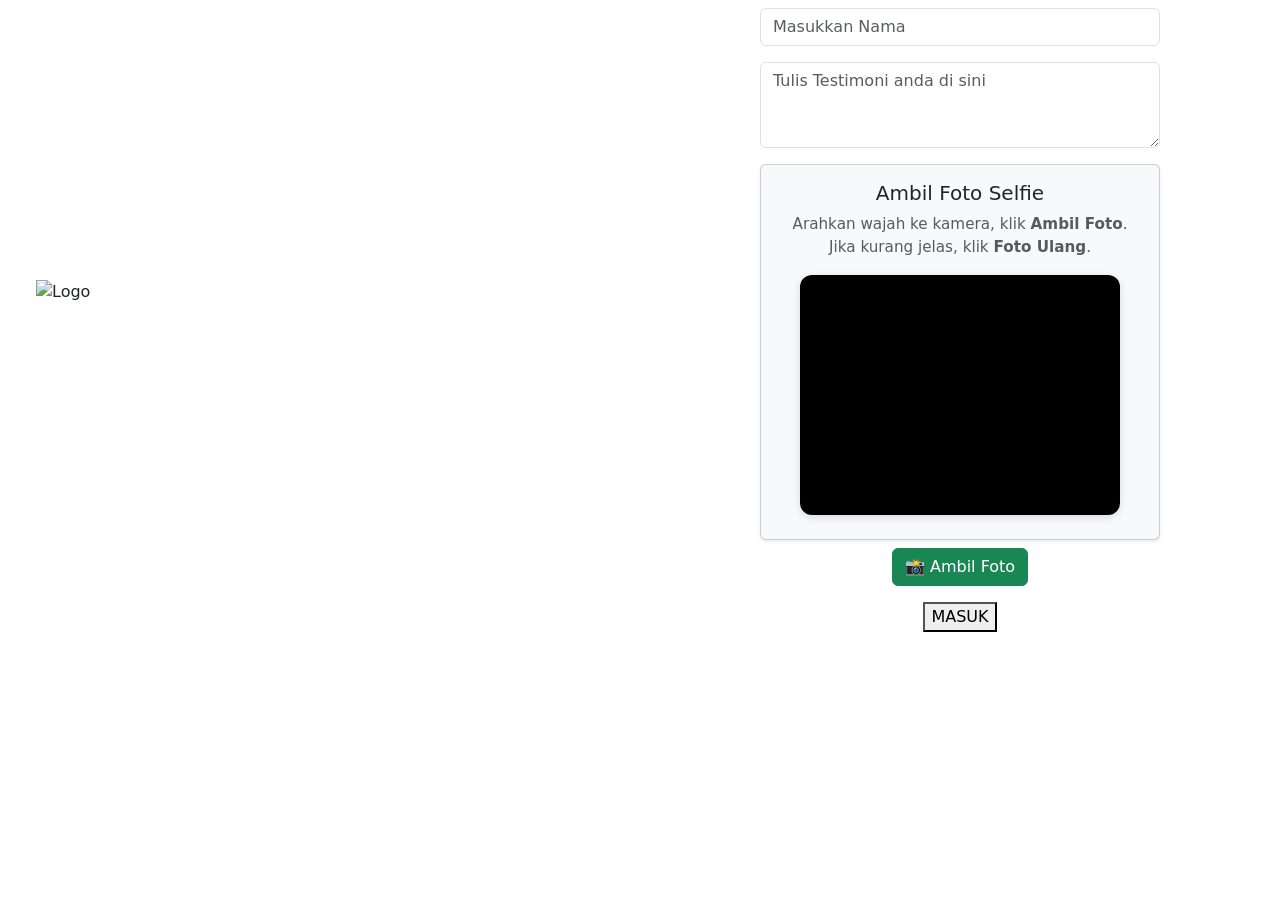
==== frontend/index.html @ 41c0455d "feat countdown" ====
<!DOCTYPE html>
<html lang="en">

<head>
  <meta charset="UTF-8" />
  <meta name="viewport" content="width=device-width, initial-scale=1.0" />
  <link href="https://cdn.jsdelivr.net/npm/bootstrap@5.3.3/dist/css/bootstrap.min.css" rel="stylesheet"
    integrity="sha384-QWTKZyjpPEjISv5WaRU9OFeRpok6YctnYmDr5pNlyT2bRjXh0JMhjY6hW+ALEwIH" crossorigin="anonymous" />
  <link href="https://cdn.jsdelivr.net/npm/bootstrap@5.3.3/dist/css/bootstrap.min.css" rel="stylesheet"
    integrity="sha384-QWTKZyjpPEjISv5WaRU9OFeRpok6YctnYmDr5pNlyT2bRjXh0JMhjY6hW+ALEwIH" crossorigin="anonymous" />
  <link href="https://cdn.jsdelivr.net/npm/select2@4.1.0-rc.0/dist/css/select2.min.css" rel="stylesheet" />
  <script src="https://code.jquery.com/jquery-3.6.0.min.js"></script>
  <script src="https://cdn.jsdelivr.net/npm/select2@4.1.0-rc.0/dist/js/select2.min.js"></script>
  <script src="https://cdn.jsdelivr.net/npm/sweetalert2@11"></script>
  <script src="https://cdn.jsdelivr.net/npm/bootstrap@5.3.3/dist/js/bootstrap.bundle.min.js"
    integrity="sha384-YvpcrYf0tY3lHB60NNkmXc5s9fDVZLESaAA55NDzOxhy9GkcIdslK1eN7N6jIeHz"
    crossorigin="anonymous"></script>
  <script src="https://unpkg.com/boxicons@2.1.4/dist/boxicons.js"></script>
  <link rel="stylesheet" href="https://cdnjs.cloudflare.com/ajax/libs/font-awesome/6.3.0/css/all.min.css" />
  <link rel="stylesheet" href="style.css" />
  <link rel="icon" href="favicon.png" type="image/png" />
  <script defer src="https://cdn.jsdelivr.net/npm/face-api.js@0.22.2/dist/face-api.min.js"></script>
  <script src="script.js" defer></script>
  <title>Guest Book</title>
</head>

<body>
  <div class="wrapper d-flex align-items-center">
    <div class="container mb-5">
      <div class="row px-4 justify-content-center" id="hero-container">
        <img src="logo-green-summit.png" alt="Logo" class="img-fluid " id="hero" />
      </div>
    </div>
    <div class="container d-flex justify-content-center mt-2">
      <div class="p1" id="p1" style="display: block">
        <form id="identity" action="" method="get">
          <div class="pg1" id="pg1" style="display: block">
            <div class="grey-box">
              <div class="form-group mb-3">
                <input type="text" class="form-control" id="name" aria-describedby="name" placeholder="Masukkan Nama"
                  maxlength="15">
              </div>
              <div class="form-group mb-3">
                <textarea class="form-control" name="comment" id="comment" rows="3" maxlength="80"
                  placeholder="Tulis Testimoni anda di sini "></textarea>
              </div>
              <div class="mb-3">
                <div class="card shadow-sm p-3 mb-2" style="max-width:400px; margin:auto; background:#f8f9fa;">
                  <h5 class="text-center mb-2">Ambil Foto Selfie</h5>
                  <p class="text-center text-muted" style="font-size:0.95em;">Arahkan wajah ke kamera, klik <b>Ambil
                      Foto</b>. Jika kurang jelas, klik <b>Foto Ulang</b>.</p>
                  <div class="d-flex justify-content-center mb-2" style="position:relative;">
                    <video id="video" autoplay playsinline muted width="320" height="240"
                      style="border-radius:12px; background:#000; box-shadow:0 2px 8px #0002; transform:scaleX(-1);"></video>
                    <canvas id="canvas" width="320" height="240" style="display:none; transform:scaleX(-1);"></canvas>
                    <img id="photo-preview" src="" alt="Preview Foto"
                      style="display:none; border-radius:12px; box-shadow:0 2px 8px #0002; margin-top:10px;" width="320"
                      height="240" />
                    <!-- Tambahkan frame overlay -->
                    <div id="countdown" style="
    position:absolute;
    top:50%;
    left:50%;
    transform:translate(-50%,-50%);
    font-size:64px;
    font-weight:bold;
    color:white;
    text-shadow:0 0 10px black;
    display:none;
    z-index:10;
  ">
                      3
                    </div>
                  </div>
                </div>
                <div class="d-flex justify-content-center gap-2">
                  <button type="button" id="take-photo" class="btn btn-success">📸 Ambil Foto</button>
                  <button type="button" id="retake-photo" class="btn btn-warning" style="display:none;">Foto
                    Ulang</button>
                </div>
              </div>
            </div>
          </div>
          <div class="button d-flex justify-content-center">
            <button id="next" class="custom-btn">MASUK</button>
          </div>
      </div>
      </form>
    </div>
    <div class="p2" id="p2" style="display: none;">
      <div id="char-container"></div>
      <div class="card text-light p-4 text-center" id="thank" style="background-color: #1c8263; border-radius: 20px;">
        <h1 class="card-title mb-0" style="font-size: 25px;">Terimakasih</h1>
        <h2 id="user-name" class="my-2" style="font-size: 30px; font-weight: bold;"></h2>
        <h1 class="card-title mt-0" style="font-size: 25px;">Atas Partisipasinya!</h1>
      </div>
    </div>
  </div>
  <div class="background-bottom"></div>

</body>

</html>
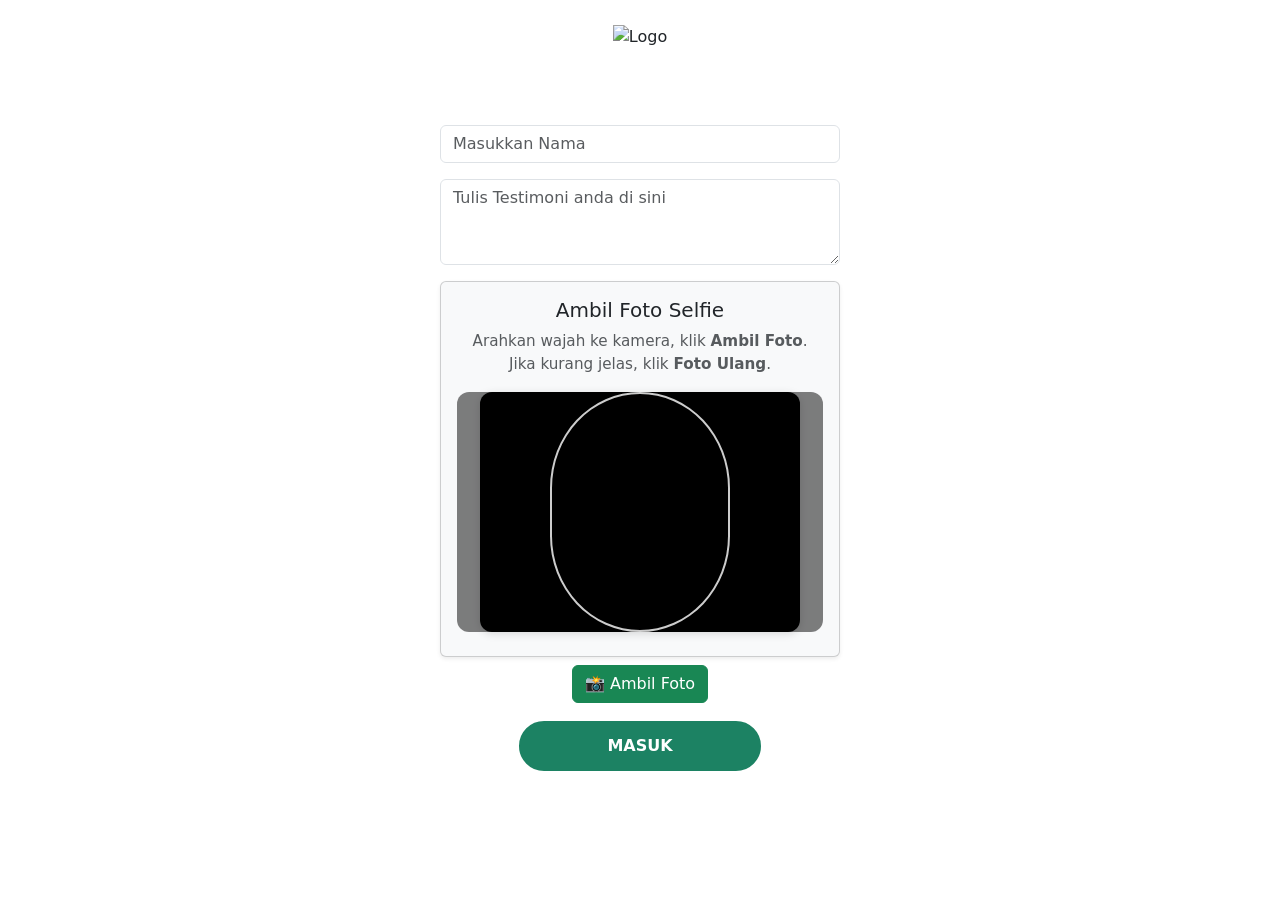
==== commit 8e6c5310: "update photo" ====
--- a/frontend/index.html
+++ b/frontend/index.html
@@ -52,6 +52,10 @@
                   <div class="d-flex justify-content-center mb-2" style="position:relative;">
                     <video id="video" autoplay playsinline muted width="320" height="240"
                       style="border-radius:12px; background:#000; box-shadow:0 2px 8px #0002; transform:scaleX(-1);"></video>
+                    <!-- Overlay bingkai wajah -->
+                    <div id="face-guide-container" class="face-overlay">
+                      <div class="face-hole"></div>
+                    </div>
                     <canvas id="canvas" width="320" height="240" style="display:none; transform:scaleX(-1);"></canvas>
                     <img id="photo-preview" src="" alt="Preview Foto"
                       style="display:none; border-radius:12px; box-shadow:0 2px 8px #0002; margin-top:10px;" width="320"
--- a/frontend/style.css
+++ b/frontend/style.css
@@ -0,0 +1,308 @@
+* {
+  margin: 0;
+  padding: 0;
+  box-sizing: border-box;
+}
+
+body {
+  /* background-image: url("bg.png"); */
+  position: relative;
+  z-index: 0;
+  /* background: linear-gradient(to bottom, #ffffff, #acc8c9); */
+  background-color: #ffffff;
+  background-repeat: no-repeat;
+  background-size: cover;
+  background-position: center;
+  height: 100vh;
+  margin: 0;
+  display: flex;
+  justify-content: center;
+}
+
+.background-bottom {
+  position: fixed;
+  bottom: 0;
+  left: 0;
+  margin-bottom: 0px;
+  width: 100%;
+  height: 760px;
+  background-image: url("bg-potrait.png");
+  background-repeat: no-repeat;
+  background-position: center bottom;
+  background-size: cover;
+  z-index: -1;
+  pointer-events: none;
+}
+
+svg {
+  position: absolute;
+  top: 0;
+  left: 0;
+  width: 100%;
+  height: 100%;
+}
+
+.video-background {
+  position: fixed;
+  /* Menjadikan video tetap di latar belakang */
+  top: 0;
+  left: 0;
+  width: 100%;
+  height: 100%;
+  overflow: hidden;
+  z-index: -1;
+  /* Agar video tidak mengganggu elemen lain di atasnya */
+}
+
+.video-background video {
+  position: absolute;
+  top: 50%;
+  left: 50%;
+  transform: translate(-50%, -50%);
+  width: 100%;
+  height: 100%;
+  object-fit: cover;
+  z-index: -1;
+}
+
+.custom-card {
+  background-color: rgba(237, 238, 207, 0.6);
+  /* Warna kuning pucat */
+  border-radius: 20px;
+  /* Radius sudut */
+  border: 4px solid #ffffff;
+  /* Garis tipis */
+  box-shadow: 0 4px 6px rgba(0, 0, 0, 0.1);
+  /* Bayangan lembut */
+  padding: 20px;
+  /* Jarak konten ke tepi */
+}
+
+.custom-btn {
+  display: flex;
+  align-items: center;
+  justify-content: center;
+  /* background: linear-gradient(180deg, #00c5f1 0%, #00718a 81%);  */
+  background-color: #1c8263;
+  color: white;
+  width: 246px;
+  /* Lebar sesuai permintaan */
+  height: 54px;
+  /* Tinggi sesuai permintaan */
+  border: none;
+  border-radius: 55px;
+  font-weight: 600;
+  font-size: 1rem;
+  border: 2.5px solid #fff;
+
+  /* box-shadow: 0 10px 25px rgba(128, 85, 254, 0.4); */
+  transition: all 0.3s ease;
+}
+
+#hero {
+  max-height: 170px;
+  width: auto;
+}
+
+.logo-kecil {
+  max-height: 20px;
+  height: auto;
+  width: auto;
+}
+
+#hero-container {
+  margin-bottom: 20px;
+}
+
+#thank {
+  max-width: 500px;
+}
+
+@media (max-width: 768px) {
+  #hero {
+    max-height: 120px;
+    width: auto;
+  }
+
+  #thank {
+    max-width: 350px;
+  }
+
+  #hero-container {
+    margin-bottom: 0px;
+  }
+}
+
+@media (min-width: 769px) and (max-width: 1024px) {
+  #hero {
+    max-height: 150px;
+    width: auto;
+  }
+
+  #hero-container {
+    margin-bottom: 20px;
+  }
+}
+
+.wrapper {
+  width: 100%;
+  flex-direction: column;
+  position: absolute;
+  top: 25px;
+}
+
+.navbar {
+  height: 75px;
+  background-color: black;
+}
+
+.select2-container .select2-selection--single {
+  height: 38px;
+  padding: 6px 12px;
+}
+
+.select2-container--default .select2-selection--single .select2-selection__rendered {
+  line-height: 24px;
+}
+
+.select2-container--default .select2-selection--single .select2-selection__arrow {
+  height: 36px;
+  right: 10px;
+}
+
+.carousel-container {
+  display: flex;
+  padding: 0 35px;
+  align-items: center;
+  justify-content: center;
+}
+
+.carousel-wrapper {
+  max-width: 300px;
+  width: 100%;
+  position: relative;
+}
+
+.carousel-wrapper i {
+  top: 50%;
+  height: 50px;
+  width: 50px;
+  cursor: pointer;
+  font-size: 1.25rem;
+  position: absolute;
+  text-align: center;
+  line-height: 50px;
+  background: transparent; /* transparan */
+  border: 2px solid #fff; /* warna pinggir */
+  color: #fff; /* warna ikon panah */
+  border-radius: 50%;
+  transform: translateY(-50%);
+  transition: transform 0.1s linear, background 0.2s;
+  z-index: 2;
+}
+
+.carousel-wrapper i:active {
+  transform: translateY(-50%) scale(0.85);
+}
+
+.carousel-wrapper i:first-child {
+  left: -22px;
+}
+
+.carousel-wrapper i:last-child {
+  right: -22px;
+}
+
+.carousel-wrapper .carousel {
+  display: grid;
+  grid-auto-flow: column;
+  grid-auto-columns: 100%;
+  overflow-x: auto;
+  scroll-snap-type: x mandatory;
+  gap: 16px;
+  scroll-behavior: smooth;
+  scrollbar-width: none;
+  margin: 0;
+  padding: 0;
+}
+
+.carousel::-webkit-scrollbar {
+  display: none;
+}
+
+.carousel.no-transition {
+  scroll-behavior: auto;
+}
+
+.carousel.dragging {
+  scroll-snap-type: none;
+  scroll-behavior: auto;
+}
+
+.carousel.dragging .card {
+  cursor: grab;
+  user-select: none;
+}
+
+.carousel :where(.card, .img) {
+  display: flex;
+  justify-content: center;
+  align-items: center;
+}
+
+.carousel .card {
+  scroll-snap-align: start;
+  list-style: none;
+  cursor: pointer;
+  padding-bottom: 15px;
+  border-radius: 8px;
+  background: none;
+  border: none;
+}
+
+.card .img img {
+  width: 144px;
+  height: 216px;
+  object-fit: cover;
+}
+
+/* Face Detection Overlay */
+.face-guide {
+  position: absolute;
+  top: 50%;
+  left: 50%;
+  transform: translate(-50%, -50%);
+  width: 180px;
+  height: 240px;
+  border: 3px dashed rgba(255, 255, 255, 0.6);
+  border-radius: 50% / 40%;
+  pointer-events: none;
+  z-index: 5;
+  box-shadow: 0 0 0 9999px rgba(0, 0, 0, 0.4); /* Masking effect */
+  clip-path: circle(120px at center); /* This might need adjustment or replaced by a simpler approach */
+}
+
+/* Simpler approach for masking: hole in the middle */
+.face-overlay {
+  position: absolute;
+  top: 0;
+  left: 0;
+  width: 100%;
+  height: 100%;
+  pointer-events: none;
+  z-index: 4;
+  border-radius: 12px;
+  overflow: hidden;
+}
+
+.face-hole {
+  position: absolute;
+  top: 50%;
+  left: 50%;
+  transform: translate(-50%, -50%);
+  width: 180px;
+  height: 240px;
+  border-radius: 50% / 40%;
+  box-shadow: 0 0 0 1000px rgba(0, 0, 0, 0.5); /* Gelapkan area di luar oval */
+  border: 2px solid rgba(255, 255, 255, 0.8);
+}
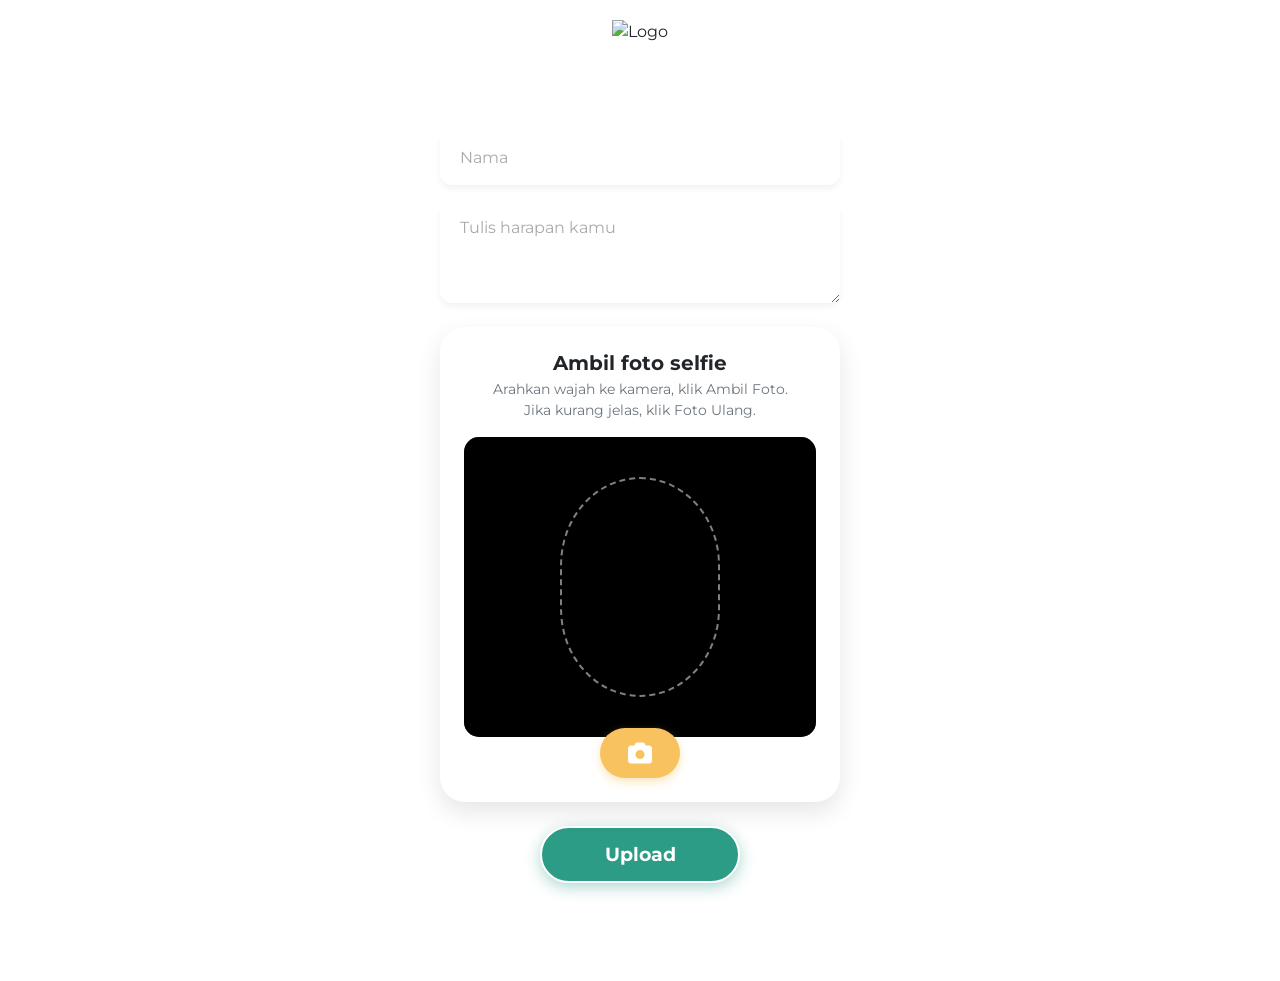
==== commit 862936f4: "update" ====
--- a/frontend/index.html
+++ b/frontend/index.html
@@ -6,16 +6,15 @@
   <meta name="viewport" content="width=device-width, initial-scale=1.0" />
   <link href="https://cdn.jsdelivr.net/npm/bootstrap@5.3.3/dist/css/bootstrap.min.css" rel="stylesheet"
     integrity="sha384-QWTKZyjpPEjISv5WaRU9OFeRpok6YctnYmDr5pNlyT2bRjXh0JMhjY6hW+ALEwIH" crossorigin="anonymous" />
-  <link href="https://cdn.jsdelivr.net/npm/bootstrap@5.3.3/dist/css/bootstrap.min.css" rel="stylesheet"
-    integrity="sha384-QWTKZyjpPEjISv5WaRU9OFeRpok6YctnYmDr5pNlyT2bRjXh0JMhjY6hW+ALEwIH" crossorigin="anonymous" />
-  <link href="https://cdn.jsdelivr.net/npm/select2@4.1.0-rc.0/dist/css/select2.min.css" rel="stylesheet" />
+
+  <!-- Removed Unused Select2 -->
+
   <script src="https://code.jquery.com/jquery-3.6.0.min.js"></script>
-  <script src="https://cdn.jsdelivr.net/npm/select2@4.1.0-rc.0/dist/js/select2.min.js"></script>
   <script src="https://cdn.jsdelivr.net/npm/sweetalert2@11"></script>
   <script src="https://cdn.jsdelivr.net/npm/bootstrap@5.3.3/dist/js/bootstrap.bundle.min.js"
     integrity="sha384-YvpcrYf0tY3lHB60NNkmXc5s9fDVZLESaAA55NDzOxhy9GkcIdslK1eN7N6jIeHz"
     crossorigin="anonymous"></script>
-  <script src="https://unpkg.com/boxicons@2.1.4/dist/boxicons.js"></script>
+  <!-- Removed Unused Boxicons -->
   <link rel="stylesheet" href="https://cdnjs.cloudflare.com/ajax/libs/font-awesome/6.3.0/css/all.min.css" />
   <link rel="stylesheet" href="style.css" />
   <link rel="icon" href="favicon.png" type="image/png" />
@@ -25,80 +24,84 @@
 </head>
 
 <body>
-  <div class="wrapper d-flex align-items-center">
-    <div class="container mb-5">
-      <div class="row px-4 justify-content-center" id="hero-container">
-        <img src="logo-green-summit.png" alt="Logo" class="img-fluid " id="hero" />
+  <div class="main-container">
+    <!-- Header Logos -->
+    <!-- Header Logos (Reverted to original) -->
+    <div class="container mb-3">
+      <div class="row px-2 justify-content-center" id="hero-container">
+        <img src="logo.png" alt="Logo" class="img-fluid " id="hero" style="max-height: 170px;" />
       </div>
     </div>
-    <div class="container d-flex justify-content-center mt-2">
-      <div class="p1" id="p1" style="display: block">
-        <form id="identity" action="" method="get">
-          <div class="pg1" id="pg1" style="display: block">
-            <div class="grey-box">
-              <div class="form-group mb-3">
-                <input type="text" class="form-control" id="name" aria-describedby="name" placeholder="Masukkan Nama"
-                  maxlength="15">
+
+    <div class="p1" id="p1" style="display: block">
+      <div class="content-wrapper container d-flex flex-column align-items-center">
+
+        <!-- Title -->
+        <div class="row justify-content-center mb-3">
+          <img src="harapan-kamu.svg" class="img-fluid title-image" alt="Harapan Kamu">
+        </div>
+
+        <!-- Form -->
+        <form id="identity" action="" method="get" class="w-100" style="max-width: 400px;">
+
+          <!-- Inputs -->
+          <div class="form-group mb-3">
+            <input type="text" class="form-control custom-input" id="name" aria-describedby="name" placeholder="Nama"
+              maxlength="15">
+          </div>
+          <div class="form-group mb-4">
+            <textarea class="form-control custom-input" name="comment" id="comment" rows="3" maxlength="80"
+              placeholder="Tulis harapan kamu"></textarea>
+          </div>
+
+          <!-- Camera Section (White Card) -->
+          <div class="camera-card p-4 mb-4">
+            <h5 class="text-center mb-1 fw-bold text-dark">Ambil foto selfie</h5>
+            <p class="text-center text-secondary mb-3 small">Arahkan wajah ke kamera, klik Ambil Foto.<br>Jika kurang
+              jelas, klik Foto Ulang.</p>
+
+            <div class="camera-container d-flex justify-content-center mb-3 position-relative">
+              <video id="video" autoplay playsinline muted></video>
+              <div id="face-guide-container" class="face-overlay">
+                <div class="face-hole"></div>
               </div>
-              <div class="form-group mb-3">
-                <textarea class="form-control" name="comment" id="comment" rows="3" maxlength="80"
-                  placeholder="Tulis Testimoni anda di sini "></textarea>
-              </div>
-              <div class="mb-3">
-                <div class="card shadow-sm p-3 mb-2" style="max-width:400px; margin:auto; background:#f8f9fa;">
-                  <h5 class="text-center mb-2">Ambil Foto Selfie</h5>
-                  <p class="text-center text-muted" style="font-size:0.95em;">Arahkan wajah ke kamera, klik <b>Ambil
-                      Foto</b>. Jika kurang jelas, klik <b>Foto Ulang</b>.</p>
-                  <div class="d-flex justify-content-center mb-2" style="position:relative;">
-                    <video id="video" autoplay playsinline muted width="320" height="240"
-                      style="border-radius:12px; background:#000; box-shadow:0 2px 8px #0002; transform:scaleX(-1);"></video>
-                    <!-- Overlay bingkai wajah -->
-                    <div id="face-guide-container" class="face-overlay">
-                      <div class="face-hole"></div>
-                    </div>
-                    <canvas id="canvas" width="320" height="240" style="display:none; transform:scaleX(-1);"></canvas>
-                    <img id="photo-preview" src="" alt="Preview Foto"
-                      style="display:none; border-radius:12px; box-shadow:0 2px 8px #0002; margin-top:10px;" width="320"
-                      height="240" />
-                    <!-- Tambahkan frame overlay -->
-                    <div id="countdown" style="
-    position:absolute;
-    top:50%;
-    left:50%;
-    transform:translate(-50%,-50%);
-    font-size:64px;
-    font-weight:bold;
-    color:white;
-    text-shadow:0 0 10px black;
-    display:none;
-    z-index:10;
-  ">
-                      3
-                    </div>
-                  </div>
-                </div>
-                <div class="d-flex justify-content-center gap-2">
-                  <button type="button" id="take-photo" class="btn btn-success">📸 Ambil Foto</button>
-                  <button type="button" id="retake-photo" class="btn btn-warning" style="display:none;">Foto
-                    Ulang</button>
-                </div>
-              </div>
+              <canvas id="canvas" style="display:none;"></canvas>
+              <img id="photo-preview" src="" alt="Preview Foto" style="display:none;" />
+
+              <div id="countdown">3</div>
+            </div>
+
+            <div class="text-center">
+              <!-- Camera Trigger Button (Icon style) -->
+              <button type="button" id="take-photo" class="btn btn-camera">
+                <i class="fas fa-camera"></i>
+              </button>
+              <!-- Retake Text Button -->
+              <button type="button" id="retake-photo" class="btn btn-link text-danger text-decoration-none mt-2"
+                style="display:none;">
+                <i class="fas fa-redo"></i> Foto Ulang
+              </button>
             </div>
           </div>
-          <div class="button d-flex justify-content-center">
-            <button id="next" class="custom-btn">MASUK</button>
+
+          <!-- Submit Button -->
+          <div class="d-flex justify-content-center mb-5">
+            <button id="next" class="btn btn-upload">Upload</button>
           </div>
-      </div>
-      </form>
-    </div>
-    <div class="p2" id="p2" style="display: none;">
-      <div id="char-container"></div>
-      <div class="card text-light p-4 text-center" id="thank" style="background-color: #1c8263; border-radius: 20px;">
-        <h1 class="card-title mb-0" style="font-size: 25px;">Terimakasih</h1>
-        <h2 id="user-name" class="my-2" style="font-size: 30px; font-weight: bold;"></h2>
-        <h1 class="card-title mt-0" style="font-size: 25px;">Atas Partisipasinya!</h1>
+
+        </form>
       </div>
     </div>
+
+    <!-- Thank You Section (Hidden) -->
+    <div class="p2" id="p2" style="display: none;">
+      <div class="card text-light p-4 text-center success-card">
+        <h1 class="card-title mb-0">Terimakasih</h1>
+        <h2 id="user-name" class="my-2 bold-name"></h2>
+        <h1 class="card-title mt-0">Atas Partisipasinya!</h1>
+      </div>
+    </div>
+
   </div>
   <div class="background-bottom"></div>
 
--- a/frontend/style.css
+++ b/frontend/style.css
@@ -1,288 +1,106 @@
+@import url("https://fonts.googleapis.com/css2?family=Montserrat:wght@400;600;700&display=swap");
+
 * {
   margin: 0;
   padding: 0;
   box-sizing: border-box;
+  font-family: "Montserrat", sans-serif;
 }
 
 body {
-  /* background-image: url("bg.png"); */
-  position: relative;
-  z-index: 0;
-  /* background: linear-gradient(to bottom, #ffffff, #acc8c9); */
-  background-color: #ffffff;
-  background-repeat: no-repeat;
+  /* Green noise background approximation if bg.png is not perfect */
+  background: url("bg.png");
+  background-blend-mode: overlay;
   background-size: cover;
   background-position: center;
-  height: 100vh;
-  margin: 0;
+  /* background-repeat: no-repeat; */
+  min-height: 100vh;
   display: flex;
   justify-content: center;
-}
-
-.background-bottom {
-  position: fixed;
-  bottom: 0;
-  left: 0;
-  margin-bottom: 0px;
-  width: 100%;
-  height: 760px;
-  background-image: url("bg-potrait.png");
-  background-repeat: no-repeat;
-  background-position: center bottom;
-  background-size: cover;
-  z-index: -1;
-  pointer-events: none;
-}
-
-svg {
-  position: absolute;
-  top: 0;
-  left: 0;
-  width: 100%;
-  height: 100%;
-}
-
-.video-background {
-  position: fixed;
-  /* Menjadikan video tetap di latar belakang */
-  top: 0;
-  left: 0;
-  width: 100%;
-  height: 100%;
-  overflow: hidden;
-  z-index: -1;
-  /* Agar video tidak mengganggu elemen lain di atasnya */
-}
-
-.video-background video {
-  position: absolute;
-  top: 50%;
-  left: 50%;
-  transform: translate(-50%, -50%);
-  width: 100%;
-  height: 100%;
-  object-fit: cover;
-  z-index: -1;
-}
-
-.custom-card {
-  background-color: rgba(237, 238, 207, 0.6);
-  /* Warna kuning pucat */
-  border-radius: 20px;
-  /* Radius sudut */
-  border: 4px solid #ffffff;
-  /* Garis tipis */
-  box-shadow: 0 4px 6px rgba(0, 0, 0, 0.1);
-  /* Bayangan lembut */
-  padding: 20px;
-  /* Jarak konten ke tepi */
-}
-
-.custom-btn {
-  display: flex;
-  align-items: center;
-  justify-content: center;
-  /* background: linear-gradient(180deg, #00c5f1 0%, #00718a 81%);  */
-  background-color: #1c8263;
-  color: white;
-  width: 246px;
-  /* Lebar sesuai permintaan */
-  height: 54px;
-  /* Tinggi sesuai permintaan */
-  border: none;
-  border-radius: 55px;
-  font-weight: 600;
-  font-size: 1rem;
-  border: 2.5px solid #fff;
-
-  /* box-shadow: 0 10px 25px rgba(128, 85, 254, 0.4); */
-  transition: all 0.3s ease;
-}
-
+  align-items: flex-start; /* Allow scrolling if needed */
+  overflow-x: hidden;
+}
+
+.main-container {
+  width: 100%;
+  max-width: 480px; /* Mobile width constraint */
+  position: relative;
+  padding-bottom: 50px;
+  margin-top: 20px; /* Added spacing from top */
+}
+
+/* Logos (Restored) */
 #hero {
-  max-height: 170px;
+  max-height: 170px; /* Restored size */
   width: auto;
-}
-
-.logo-kecil {
-  max-height: 20px;
-  height: auto;
-  width: auto;
-}
-
+  display: block;
+  margin: 0 auto;
+}
 #hero-container {
   margin-bottom: 20px;
 }
-
-#thank {
-  max-width: 500px;
-}
-
-@media (max-width: 768px) {
-  #hero {
-    max-height: 120px;
-    width: auto;
-  }
-
-  #thank {
-    max-width: 350px;
-  }
-
-  #hero-container {
-    margin-bottom: 0px;
-  }
-}
-
-@media (min-width: 769px) and (max-width: 1024px) {
-  #hero {
-    max-height: 150px;
-    width: auto;
-  }
-
-  #hero-container {
-    margin-bottom: 20px;
-  }
-}
-
-.wrapper {
-  width: 100%;
-  flex-direction: column;
-  position: absolute;
-  top: 25px;
-}
-
-.navbar {
-  height: 75px;
-  background-color: black;
-}
-
-.select2-container .select2-selection--single {
-  height: 38px;
-  padding: 6px 12px;
-}
-
-.select2-container--default .select2-selection--single .select2-selection__rendered {
-  line-height: 24px;
-}
-
-.select2-container--default .select2-selection--single .select2-selection__arrow {
-  height: 36px;
-  right: 10px;
-}
-
-.carousel-container {
-  display: flex;
-  padding: 0 35px;
-  align-items: center;
-  justify-content: center;
-}
-
-.carousel-wrapper {
-  max-width: 300px;
-  width: 100%;
-  position: relative;
-}
-
-.carousel-wrapper i {
-  top: 50%;
-  height: 50px;
-  width: 50px;
-  cursor: pointer;
-  font-size: 1.25rem;
-  position: absolute;
-  text-align: center;
-  line-height: 50px;
-  background: transparent; /* transparan */
-  border: 2px solid #fff; /* warna pinggir */
-  color: #fff; /* warna ikon panah */
-  border-radius: 50%;
-  transform: translateY(-50%);
-  transition: transform 0.1s linear, background 0.2s;
-  z-index: 2;
-}
-
-.carousel-wrapper i:active {
-  transform: translateY(-50%) scale(0.85);
-}
-
-.carousel-wrapper i:first-child {
-  left: -22px;
-}
-
-.carousel-wrapper i:last-child {
-  right: -22px;
-}
-
-.carousel-wrapper .carousel {
-  display: grid;
-  grid-auto-flow: column;
-  grid-auto-columns: 100%;
-  overflow-x: auto;
-  scroll-snap-type: x mandatory;
-  gap: 16px;
-  scroll-behavior: smooth;
-  scrollbar-width: none;
-  margin: 0;
-  padding: 0;
-}
-
-.carousel::-webkit-scrollbar {
-  display: none;
-}
-
-.carousel.no-transition {
-  scroll-behavior: auto;
-}
-
-.carousel.dragging {
-  scroll-snap-type: none;
-  scroll-behavior: auto;
-}
-
-.carousel.dragging .card {
-  cursor: grab;
-  user-select: none;
-}
-
-.carousel :where(.card, .img) {
-  display: flex;
-  justify-content: center;
-  align-items: center;
-}
-
-.carousel .card {
-  scroll-snap-align: start;
-  list-style: none;
-  cursor: pointer;
-  padding-bottom: 15px;
-  border-radius: 8px;
-  background: none;
-  border: none;
-}
-
-.card .img img {
-  width: 144px;
-  height: 216px;
+.logo-left,
+.logo-right {
+  display: none; /* Hide if still present */
+}
+
+/* Title */
+.title-image {
+  max-width: 80%;
+  height: auto;
+  margin-top: 10px;
+}
+
+/* Form Inputs */
+.custom-input {
+  background-color: #ffffff !important;
+  border: none !important;
+  border-radius: 12px !important;
+  padding: 15px 20px !important;
+  font-size: 1rem !important;
+  color: #333 !important;
+  box-shadow: 0 4px 6px rgba(0, 0, 0, 0.05);
+}
+.custom-input::placeholder {
+  color: #aaa;
+}
+.custom-input:focus {
+  outline: none;
+  box-shadow: 0 0 0 2px #fff, 0 4px 10px rgba(0, 0, 0, 0.1);
+}
+
+/* Camera Card */
+.camera-card {
+  background-color: #ffffff;
+  border-radius: 25px;
+  box-shadow: 0 10px 25px rgba(0, 0, 0, 0.1);
+  position: relative;
+  width: 100%;
+}
+
+.camera-container {
+  width: 100%;
+  position: relative;
+  border-radius: 15px;
+  overflow: hidden;
+  background: #000;
+}
+
+video,
+#photo-preview,
+#canvas {
+  width: 100%;
+  height: 300px; /* Fixed height for consistency */
   object-fit: cover;
-}
-
-/* Face Detection Overlay */
-.face-guide {
-  position: absolute;
-  top: 50%;
-  left: 50%;
-  transform: translate(-50%, -50%);
-  width: 180px;
-  height: 240px;
-  border: 3px dashed rgba(255, 255, 255, 0.6);
-  border-radius: 50% / 40%;
-  pointer-events: none;
-  z-index: 5;
-  box-shadow: 0 0 0 9999px rgba(0, 0, 0, 0.4); /* Masking effect */
-  clip-path: circle(120px at center); /* This might need adjustment or replaced by a simpler approach */
-}
-
-/* Simpler approach for masking: hole in the middle */
+  transform: scaleX(-1); /* Mirror effect */
+  display: block;
+}
+#photo-preview {
+  transform: none; /* Preview image shouldn't be mirrored again if canvas was already mirrored, BUT script mirrors it. Let's keep consistent with script logic which says preview is src. Script does `scale(-1, 1)` on drawImage. So raw image src might be mirrored or not. Usually script produces a normal image. script.js: `photoPreview.src = fullUrl` where fullUrl coming from canvas which was drawn with scale(-1, 1). So the image data ITSELF is mirrored. So CSS transform: scaleX(-1) on img might flip it back to 'normal' but user expects mirror. Wait, standard: User sees mirror live. Captured image should look like them (not mirrored? or mirrored?). Selfies are usually mirrored. Let's stick effectively to what video shows. Video has transform scaleX(-1). Captured blob is usually mirrored. Let's see script. script.js L173: `context.scale(-1, 1)`. So the dataURL IS mirrored. So `img` needs NO transform to look like the video. */
+  transform: scaleX(1) !important;
+}
+
+/* Face Overlay Logic */
 .face-overlay {
   position: absolute;
   top: 0;
@@ -290,9 +108,9 @@
   width: 100%;
   height: 100%;
   pointer-events: none;
-  z-index: 4;
-  border-radius: 12px;
-  overflow: hidden;
+  /* Darken outside the hole - using a massive border trick or radial gradient */
+  /* Implementation in previous css was interesting, let's stick to a simpler radial gradient mask if possible, or the previous border trick */
+  z-index: 10;
 }
 
 .face-hole {
@@ -300,9 +118,114 @@
   top: 50%;
   left: 50%;
   transform: translate(-50%, -50%);
-  width: 180px;
-  height: 240px;
+  width: 160px; /* Narrower oval */
+  height: 220px;
   border-radius: 50% / 40%;
-  box-shadow: 0 0 0 1000px rgba(0, 0, 0, 0.5); /* Gelapkan area di luar oval */
-  border: 2px solid rgba(255, 255, 255, 0.8);
-}
+  border: 2px dashed rgba(255, 255, 255, 0.5);
+  /* The trick to darken outside: huge box shadow */
+  box-shadow: 0 0 0 2000px rgba(0, 0, 0, 0.5);
+}
+
+/* Countdown */
+#countdown {
+  position: absolute;
+  top: 50%;
+  left: 50%;
+  transform: translate(-50%, -50%);
+  font-size: 80px;
+  font-weight: 800;
+  color: white;
+  text-shadow: 0 2px 10px rgba(0, 0, 0, 0.5);
+  z-index: 20;
+  display: none;
+}
+
+/* Camera Button */
+.btn-camera {
+  background-color: #f8c35e; /* Yellow/Orange */
+  color: white;
+  border: none;
+  width: 80px;
+  height: 50px;
+  border-radius: 25px; /* Pill shape */
+  font-size: 24px;
+  display: inline-flex;
+  align-items: center;
+  justify-content: center;
+  box-shadow: 0 4px 10px rgba(248, 195, 94, 0.4);
+  transition: transform 0.2s;
+  margin-top: -25px; /* Pull it up to overlap video or just sit nicely */
+  margin-bottom: 0;
+  position: relative;
+  z-index: 15;
+}
+/* If we want it inside the video like the design (maybe?) The design shows it at bottom of the white card. Wait, design shows it OVERLAPPING the bottom of the video or just below?
+   Design: White card. Video inside. Camera button is 'orange' with a camera icon. It looks like it might be separate. 
+   Actually, let's put it below the video as in my HTML structure.
+*/
+.btn-camera:active {
+  transform: scale(0.95);
+}
+
+/* Upload Button */
+.btn-upload {
+  background-color: #2d9c86; /* Teal Green */
+  color: white;
+  font-weight: 700;
+  font-size: 1.2rem;
+  padding: 12px 0;
+  width: 100%; /* Full width or fixed width? Design shows wide button */
+  width: 200px;
+  border-radius: 30px;
+  border: 2px solid #fff; /* White border as seen in some designs? check image. Image: Solid green/teal button, text "Upload". */
+  box-shadow: 0 4px 15px rgba(45, 156, 134, 0.4);
+  transition: all 0.3s;
+}
+.btn-upload:hover {
+  background-color: #268572;
+  transform: translateY(-2px);
+}
+
+/* Thank You Card */
+.success-card {
+  background-color: #1c8263;
+  border-radius: 20px;
+  border: 4px solid #fff;
+  box-shadow: 0 10px 30px rgba(0, 0, 0, 0.2);
+}
+.bold-name {
+  font-weight: 800;
+  color: #ffde59; /* Yellow highlight text */
+}
+
+/* Footer / Background Bottom */
+.background-bottom {
+  position: fixed;
+  bottom: 0;
+  left: 0;
+  width: 100%;
+  height: 200px; /* shorter */
+  background: url("bg-potrait.png") no-repeat center bottom;
+  background-size: contain;
+  z-index: -1;
+  pointer-events: none;
+  opacity: 0.5;
+}
+
+/* Responsive */
+@media (max-height: 700px) {
+  .logo-left {
+    height: 40px;
+  }
+  .camera-card {
+    padding: 15px;
+  }
+  video,
+  #canvas {
+    height: 200px;
+  }
+  .face-hole {
+    height: 160px;
+    width: 120px;
+  }
+}
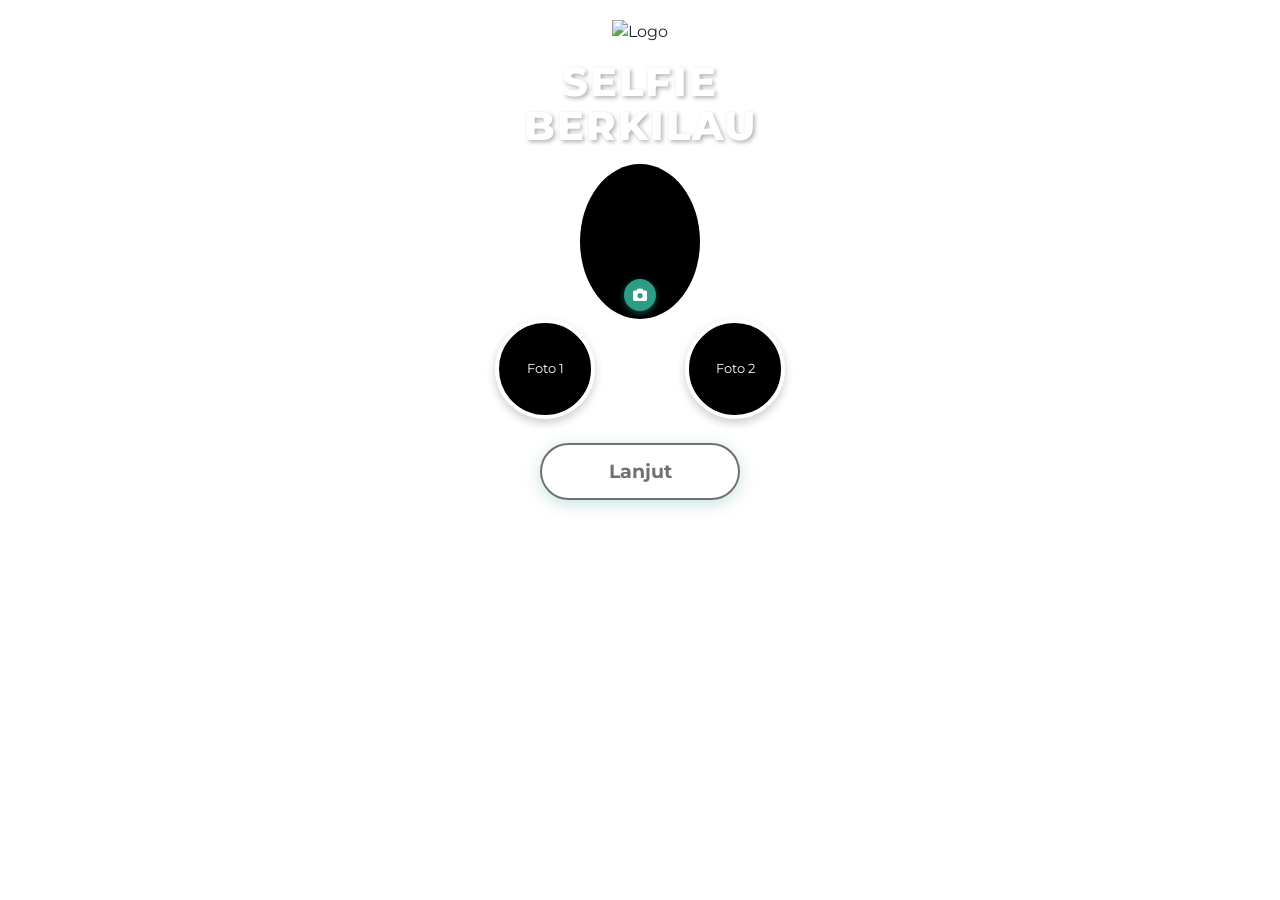
==== commit 1356967e: "update" ====
--- a/frontend/index.html
+++ b/frontend/index.html
@@ -25,86 +25,136 @@
 
 <body>
   <div class="main-container">
-    <!-- Header Logos -->
-    <!-- Header Logos (Reverted to original) -->
     <div class="container mb-3">
       <div class="row px-2 justify-content-center" id="hero-container">
-        <img src="logo.png" alt="Logo" class="img-fluid " id="hero" style="max-height: 170px;" />
+        <img src="logo.svg" alt="Logo" class="img-fluid" id="hero" />
       </div>
     </div>
 
-    <div class="p1" id="p1" style="display: block">
+    <!-- PAGE 1: CAPTURE -->
+    <div class="p1" id="p1">
       <div class="content-wrapper container d-flex flex-column align-items-center">
 
         <!-- Title -->
-        <div class="row justify-content-center mb-3">
-          <img src="harapan-kamu.svg" class="img-fluid title-image" alt="Harapan Kamu">
+        <div class="title-section mb-3">
+          <h1 class="title-text">SELFIE</h1>
+          <h1 class="title-text">BERKILAU</h1>
         </div>
 
-        <!-- Form -->
-        <form id="identity" action="" method="get" class="w-100" style="max-width: 400px;">
+        <!-- Camera Display (No Card) -->
+        <div class="camera-container position-relative"
+          style="width: 120px !important; height: 155px !important; max-width: 120px; max-height: 155px;">
+          <video id="video" autoplay playsinline muted></video>
+          <div id="face-guide-container" class="face-overlay">
+            <div class="face-hole"></div>
+          </div>
+          <!-- Canvas for internal processing -->
+          <canvas id="canvas" style="display:none;"></canvas>
+          <div id="countdown">3</div>
 
-          <!-- Inputs -->
-          <div class="form-group mb-3">
-            <input type="text" class="form-control custom-input" id="name" aria-describedby="name" placeholder="Nama"
-              maxlength="15">
+          <!-- Camera Button Overlay -->
+          <div class="camera-btn-overlay">
+            <button type="button" id="take-photo" class="btn btn-camera">
+              <i class="fas fa-camera"></i>
+            </button>
           </div>
-          <div class="form-group mb-4">
-            <textarea class="form-control custom-input" name="comment" id="comment" rows="3" maxlength="80"
-              placeholder="Tulis harapan kamu"></textarea>
+        </div>
+
+        <!-- Photo Slots -->
+        <div class="row w-100 justify-content-center mb-4">
+          <div class="col-5 d-flex flex-column align-items-center">
+            <div class="photo-slot" id="slot-1">
+              <img id="img-1" src="" alt="Foto 1" style="display:none;" />
+              <div class="placeholder-text">Foto 1</div>
+            </div>
+            <button class="btn btn-sm btn-danger mt-2 retake-btn" id="retake-1" style="display:none;">
+              <i class="fas fa-redo"></i>
+            </button>
           </div>
+          <div class="col-5 d-flex flex-column align-items-center">
+            <div class="photo-slot" id="slot-2">
+              <img id="img-2" src="" alt="Foto 2" style="display:none;" />
+              <div class="placeholder-text">Foto 2</div>
+            </div>
+            <button class="btn btn-sm btn-danger mt-2 retake-btn" id="retake-2" style="display:none;">
+              <i class="fas fa-redo"></i>
+            </button>
+          </div>
+        </div>
 
-          <!-- Camera Section (White Card) -->
-          <div class="camera-card p-4 mb-4">
-            <h5 class="text-center mb-1 fw-bold text-dark">Ambil foto selfie</h5>
-            <p class="text-center text-secondary mb-3 small">Arahkan wajah ke kamera, klik Ambil Foto.<br>Jika kurang
-              jelas, klik Foto Ulang.</p>
-
-            <div class="camera-container d-flex justify-content-center mb-3 position-relative">
-              <video id="video" autoplay playsinline muted></video>
-              <div id="face-guide-container" class="face-overlay">
-                <div class="face-hole"></div>
-              </div>
-              <canvas id="canvas" style="display:none;"></canvas>
-              <img id="photo-preview" src="" alt="Preview Foto" style="display:none;" />
-
-              <div id="countdown">3</div>
-            </div>
-
-            <div class="text-center">
-              <!-- Camera Trigger Button (Icon style) -->
-              <button type="button" id="take-photo" class="btn btn-camera">
-                <i class="fas fa-camera"></i>
-              </button>
-              <!-- Retake Text Button -->
-              <button type="button" id="retake-photo" class="btn btn-link text-danger text-decoration-none mt-2"
-                style="display:none;">
-                <i class="fas fa-redo"></i> Foto Ulang
-              </button>
-            </div>
-          </div>
-
-          <!-- Submit Button -->
-          <div class="d-flex justify-content-center mb-5">
-            <button id="next" class="btn btn-upload">Upload</button>
-          </div>
-
-        </form>
+        <!-- Next Button -->
+        <div class="d-flex justify-content-center mb-5">
+          <button id="to-page-2" class="btn btn-upload" disabled>Lanjut</button>
+        </div>
       </div>
     </div>
 
-    <!-- Thank You Section (Hidden) -->
+    <!-- PAGE 2: OUTFIT SELECTION -->
     <div class="p2" id="p2" style="display: none;">
+      <div class="content-wrapper container d-flex flex-column align-items-center">
+
+        <!-- Character Preview -->
+        <div class="character-preview-container mb-4" id="character-container">
+          <!-- Background/Body Base -->
+          <img src="" id="preview-body" class="preview-layer body-layer" style="display:none;" alt="Body" />
+          <!-- Face (swapping) -->
+          <div class="preview-layer face-layer">
+            <img src="" id="preview-face-img" />
+          </div>
+          <!-- Accessories -->
+          <img src="" id="preview-acc" class="preview-layer acc-layer" style="display:none;" alt="Accessory" />
+          <img src="" id="preview-hand" class="preview-layer hand-layer" style="display:none;" alt="Hand" />
+          <img src="" id="preview-leg" class="preview-layer leg-layer" style="display:none;" alt="Leg" />
+        </div>
+
+        <!-- Outfit Selector -->
+        <div class="outfit-selector-wrapper w-100">
+          <!-- Category Navigation -->
+          <div
+            class="category-nav bg-white p-3 rounded-4 shadow-sm mb-3 d-flex align-items-center justify-content-between">
+            <button class="btn btn-nav-arrow" id="prev-category">
+              <i class="fas fa-chevron-left"></i>
+            </button>
+            <span class="category-name" id="current-category-name">AKSESORIS</span>
+            <button class="btn btn-nav-arrow" id="next-category">
+              <i class="fas fa-chevron-right"></i>
+            </button>
+          </div>
+
+          <!-- Item Grid -->
+          <div class="bg-white p-3 rounded-4 shadow-sm">
+            <div class="item-grid" id="item-grid">
+              <!-- JS will populate this -->
+            </div>
+          </div>
+        </div>
+
+        <!-- Bottom Controls -->
+        <div class="d-flex justify-content-between w-100 mt-4 px-3" style="max-width: 400px;">
+          <button id="back-to-p1" class="btn btn-control-circle">
+            <i class="fas fa-arrow-left"></i>
+          </button>
+          <button id="submit-all" class="btn btn-control-circle btn-control-large">
+            <i class="fas fa-upload"></i>
+          </button>
+        </div>
+
+      </div>
+    </div>
+
+    <!-- PAGE 3: THANK YOU -->
+    <div class="p3" id="p3" style="display: none;">
       <div class="card text-light p-4 text-center success-card">
-        <h1 class="card-title mb-0">Terimakasih</h1>
-        <h2 id="user-name" class="my-2 bold-name"></h2>
+        <h1 class="card-title mb-0">TERIMAKASIH!</h1>
+        <h2 class="my-2 bold-name">Kamu Berkilau!</h2> <!-- Placeholder text as name input is removed -->
         <h1 class="card-title mt-0">Atas Partisipasinya!</h1>
+        <div class="mt-4">
+          <button onclick="location.reload()" class="btn btn-sm btn-light text-success">Kembali ke Awal</button>
+        </div>
       </div>
     </div>
 
   </div>
-  <div class="background-bottom"></div>
-
 </body>
 
 </html>
--- a/frontend/style.css
+++ b/frontend/style.css
@@ -9,7 +9,7 @@
 
 body {
   /* Green noise background approximation if bg.png is not perfect */
-  background: url("bg.png");
+  background: url("bg.svg");
   background-blend-mode: overlay;
   background-size: cover;
   background-position: center;
@@ -31,13 +31,13 @@
 
 /* Logos (Restored) */
 #hero {
-  max-height: 170px; /* Restored size */
+  max-height: 80px; /* Smaller to match mockup */
   width: auto;
   display: block;
   margin: 0 auto;
 }
 #hero-container {
-  margin-bottom: 20px;
+  margin-bottom: 15px;
 }
 .logo-left,
 .logo-right {
@@ -49,6 +49,22 @@
   max-width: 80%;
   height: auto;
   margin-top: 10px;
+}
+
+.title-section {
+  text-align: center;
+  margin-bottom: 20px;
+}
+
+.title-text {
+  font-family: "Montserrat", sans-serif;
+  font-weight: 800;
+  font-size: 2.5rem;
+  color: #ffffff;
+  text-shadow: 2px 2px 4px rgba(0, 0, 0, 0.3);
+  margin: 0;
+  line-height: 1.1;
+  letter-spacing: 2px;
 }
 
 /* Form Inputs */
@@ -69,61 +85,53 @@
   box-shadow: 0 0 0 2px #fff, 0 4px 10px rgba(0, 0, 0, 0.1);
 }
 
-/* Camera Card */
-.camera-card {
-  background-color: #ffffff;
-  border-radius: 25px;
-  box-shadow: 0 10px 25px rgba(0, 0, 0, 0.1);
+/* Camera Container - Slightly Larger */
+.camera-container {
+  width: 120px !important;
+  max-width: 120px !important;
+  min-width: 120px !important;
+  height: 155px !important;
+  max-height: 155px !important;
+  min-height: 155px !important;
+  margin: 0 auto !important;
+  padding: 0 !important;
   position: relative;
-  width: 100%;
-}
-
-.camera-container {
-  width: 100%;
-  position: relative;
-  border-radius: 15px;
   overflow: hidden;
   background: #000;
+  border-radius: 50%; /* Makes it oval/ellipse */
+  display: block;
 }
 
 video,
 #photo-preview,
 #canvas {
   width: 100%;
-  height: 300px; /* Fixed height for consistency */
+  height: 100%;
   object-fit: cover;
   transform: scaleX(-1); /* Mirror effect */
   display: block;
 }
 #photo-preview {
-  transform: none; /* Preview image shouldn't be mirrored again if canvas was already mirrored, BUT script mirrors it. Let's keep consistent with script logic which says preview is src. Script does `scale(-1, 1)` on drawImage. So raw image src might be mirrored or not. Usually script produces a normal image. script.js: `photoPreview.src = fullUrl` where fullUrl coming from canvas which was drawn with scale(-1, 1). So the image data ITSELF is mirrored. So CSS transform: scaleX(-1) on img might flip it back to 'normal' but user expects mirror. Wait, standard: User sees mirror live. Captured image should look like them (not mirrored? or mirrored?). Selfies are usually mirrored. Let's stick effectively to what video shows. Video has transform scaleX(-1). Captured blob is usually mirrored. Let's see script. script.js L173: `context.scale(-1, 1)`. So the dataURL IS mirrored. So `img` needs NO transform to look like the video. */
   transform: scaleX(1) !important;
+}
+
+/* Camera Button Overlay at Bottom */
+.camera-btn-overlay {
+  position: absolute;
+  bottom: 8px;
+  left: 50%;
+  transform: translateX(-50%);
+  z-index: 25;
 }
 
 /* Face Overlay Logic */
 .face-overlay {
   position: absolute;
-  top: 0;
-  left: 0;
-  width: 100%;
-  height: 100%;
-  pointer-events: none;
-  /* Darken outside the hole - using a massive border trick or radial gradient */
-  /* Implementation in previous css was interesting, let's stick to a simpler radial gradient mask if possible, or the previous border trick */
-  z-index: 10;
+  display: none; /* Hide face guide overlay */
 }
 
 .face-hole {
-  position: absolute;
-  top: 50%;
-  left: 50%;
-  transform: translate(-50%, -50%);
-  width: 160px; /* Narrower oval */
-  height: 220px;
-  border-radius: 50% / 40%;
-  border: 2px dashed rgba(255, 255, 255, 0.5);
-  /* The trick to darken outside: huge box shadow */
-  box-shadow: 0 0 0 2000px rgba(0, 0, 0, 0.5);
+  display: none; /* Not needed anymore */
 }
 
 /* Countdown */
@@ -142,29 +150,21 @@
 
 /* Camera Button */
 .btn-camera {
-  background-color: #f8c35e; /* Yellow/Orange */
+  background-color: #2d9c86; /* Teal to match theme */
   color: white;
   border: none;
-  width: 80px;
-  height: 50px;
-  border-radius: 25px; /* Pill shape */
-  font-size: 24px;
+  width: 32px;
+  height: 32px;
+  border-radius: 50%; /* Circular */
+  font-size: 14px;
   display: inline-flex;
   align-items: center;
   justify-content: center;
-  box-shadow: 0 4px 10px rgba(248, 195, 94, 0.4);
+  box-shadow: 0 2px 6px rgba(45, 156, 134, 0.5);
   transition: transform 0.2s;
-  margin-top: -25px; /* Pull it up to overlap video or just sit nicely */
-  margin-bottom: 0;
-  position: relative;
-  z-index: 15;
-}
-/* If we want it inside the video like the design (maybe?) The design shows it at bottom of the white card. Wait, design shows it OVERLAPPING the bottom of the video or just below?
-   Design: White card. Video inside. Camera button is 'orange' with a camera icon. It looks like it might be separate. 
-   Actually, let's put it below the video as in my HTML structure.
-*/
+}
 .btn-camera:active {
-  transform: scale(0.95);
+  transform: scale(0.9);
 }
 
 /* Upload Button */
@@ -187,45 +187,323 @@
 }
 
 /* Thank You Card */
+.p3 {
+  display: flex;
+  justify-content: center;
+  align-items: center;
+  min-height: 70vh; /* Take up most of viewport height */
+  padding: 20px;
+}
+
 .success-card {
   background-color: #1c8263;
   border-radius: 20px;
   border: 4px solid #fff;
   box-shadow: 0 10px 30px rgba(0, 0, 0, 0.2);
+  max-width: 400px;
+  width: 100%;
 }
 .bold-name {
   font-weight: 800;
   color: #ffde59; /* Yellow highlight text */
 }
 
-/* Footer / Background Bottom */
-.background-bottom {
-  position: fixed;
-  bottom: 0;
-  left: 0;
-  width: 100%;
-  height: 200px; /* shorter */
-  background: url("bg-potrait.png") no-repeat center bottom;
-  background-size: contain;
-  z-index: -1;
+/* Responsive */
+@media (max-width: 550px) {
+  .camera-container {
+    max-width: 90%;
+    height: auto;
+    aspect-ratio: 120 / 155; /* Maintain oval aspect ratio */
+  }
+}
+
+@media (max-height: 800px) {
+  .camera-container {
+    height: 28vh;
+  }
+}
+
+/* --- NEW STYLES FOR PAGE 1 & 2 --- */
+
+/* Photo Slots */
+.photo-slot {
+  width: 100px;
+  height: 100px;
+  background-color: #000;
+  border-radius: 50%; /* Circle */
+  border: 4px solid #fff;
+  overflow: hidden;
+  position: relative;
+  display: flex;
+  justify-content: center;
+  align-items: center;
+  color: #fff;
+  font-size: 0.8rem;
+  box-shadow: 0 4px 10px rgba(0, 0, 0, 0.2);
+}
+.photo-slot img {
+  width: 100%;
+  height: 100%;
+  object-fit: cover;
+}
+.photo-slot .placeholder-text {
+  position: absolute;
+  z-index: 5;
+}
+
+/* Page 2 Layout */
+.p2 {
+  display: flex;
+  flex-direction: column;
+  align-items: center;
+  justify-content: flex-start;
+  min-height: 80vh;
+}
+
+.p2 .content-wrapper {
+  width: 100%;
+  max-width: 480px;
+  display: flex;
+  flex-direction: column;
+  align-items: center;
+}
+
+/* Character Preview (Page 2) - Asset-Driven Sizing */
+.character-preview-container {
+  width: 100%;
+  max-width: 280px;
+  height: 450px;
+  position: relative;
+  margin: 20px auto 30px auto;
+  display: flex;
+  align-items: center;
+  justify-content: center;
+}
+
+.character-preview-container::after {
+  content: "";
+  position: absolute;
+  bottom: -5px;
+  left: 50%;
+  transform: translateX(-50%);
+  width: 140px;
+  height: 18px;
+  background: rgba(0, 0, 0, 0.25);
+  border-radius: 50%;
+  filter: blur(6px);
+}
+
+.preview-layer {
+  position: absolute;
+  left: 50%;
+  transform: translateX(-50%);
   pointer-events: none;
-  opacity: 0.5;
-}
-
-/* Responsive */
-@media (max-height: 700px) {
-  .logo-left {
-    height: 40px;
-  }
-  .camera-card {
-    padding: 15px;
-  }
-  video,
-  #canvas {
-    height: 200px;
-  }
-  .face-hole {
-    height: 160px;
-    width: 120px;
-  }
-}
+}
+
+/* Accessories Layer - Top (hats, etc) */
+.acc-layer {
+  top: 60px;
+  width: 140px;
+  height: auto;
+  z-index: 6;
+}
+
+/* Face Layer - Circular, positioned in head area */
+.face-layer {
+  top: 110px;
+  width: 150px;
+  height: 150px;
+  border-radius: 50%;
+  overflow: hidden; /* MASK */
+  z-index: 5;
+}
+
+.face-layer img {
+  width: 100%;
+  height: 100%;
+  object-fit: cover; /* POTONG BUKAN TARIK */
+  border-radius: 50%;
+}
+
+/* Body Layer - Center */
+.body-layer {
+  top: 215px;
+  /* width: 240px; */
+  height: auto;
+  z-index: 3;
+}
+
+/* Hand Layer - Overlays body */
+.hand-layer {
+  top: 215px;
+  width: 270px;
+  height: auto;
+  z-index: 4;
+}
+
+/* Leg Layer - Bottom */
+.leg-layer {
+  bottom: 5px;
+  /* width: 240px; */
+  height: auto;
+  z-index: 2;
+}
+
+/* Outfit Selector */
+.outfit-selector-wrapper {
+  width: 100%;
+  max-width: 400px;
+  margin: 0 auto;
+}
+
+.outfit-selector {
+  background-color: #ffffff;
+  border-radius: 20px;
+  padding: 15px;
+  box-shadow: 0 4px 10px rgba(0, 0, 0, 0.1);
+  margin-bottom: 15px;
+}
+.btn-category {
+  border: 1px solid #ddd;
+  border-radius: 20px;
+  background: #f9f9f9;
+  color: #555;
+  padding: 5px 15px;
+  font-size: 0.9rem;
+  white-space: nowrap;
+  margin-right: 5px;
+  transition: all 0.2s;
+}
+.btn-category.active,
+.btn-category:active {
+  background-color: #f8c35e; /* Orange/Yellow */
+  color: #fff;
+  border-color: #f8c35e;
+}
+
+/* Control Buttons (Bottom of P2) */
+.btn-control-circle {
+  background-color: #2d9c86;
+  width: 64px;
+  height: 64px;
+  font-size: 1.3rem;
+}
+
+.btn-control-circle:hover {
+  transform: translateY(-2px);
+  box-shadow: 0 6px 15px rgba(45, 156, 134, 0.5);
+}
+
+.btn-control-circle:active {
+  transform: translateY(0);
+}
+
+.btn-control-large {
+  width: 78px;
+  height: 78px;
+  font-size: 1.6rem;
+}
+
+/* Page 2 Specific Styles */
+.outfit-selector-wrapper {
+  max-width: 400px;
+}
+
+.category-nav {
+  background-color: #ffffff;
+  border-radius: 20px;
+  padding: 14px 20px;
+  box-shadow: 0 6px 15px rgba(0, 0, 0, 0.12);
+  margin-bottom: 15px;
+}
+
+.category-name {
+  font-size: 1.1rem;
+  font-weight: 800;
+  color: #2d9c86;
+  letter-spacing: 1px;
+}
+
+.btn-nav-arrow {
+  background: transparent;
+  border: none;
+  color: #2d9c86;
+  font-size: 1.3rem;
+  padding: 8px 12px;
+  cursor: pointer;
+  transition: transform 0.2s;
+}
+
+.btn-nav-arrow:hover {
+  transform: scale(1.15);
+}
+
+.btn-nav-arrow:disabled {
+  opacity: 0.2;
+  cursor: not-allowed;
+}
+
+/* Item Grid Container */
+.item-grid {
+  display: flex;
+  flex-direction: row;
+  gap: 12px;
+  padding: 8px;
+  overflow-x: auto;
+  overflow-y: hidden;
+  scroll-behavior: smooth;
+  -webkit-overflow-scrolling: touch; /* Smooth scrolling on iOS */
+  /* Prevent items from shrinking */
+  flex-wrap: nowrap;
+}
+
+/* Custom scrollbar styling */
+.item-grid::-webkit-scrollbar {
+  height: 6px;
+}
+
+.item-grid::-webkit-scrollbar-track {
+  background: #f1f1f1;
+  border-radius: 10px;
+}
+
+.item-grid::-webkit-scrollbar-thumb {
+  background: #2d9c86;
+  border-radius: 10px;
+}
+
+.item-grid::-webkit-scrollbar-thumb:hover {
+  background: #268572;
+}
+
+.item-option {
+  background: #fff;
+  border-radius: 14px;
+  padding: 10px;
+  border: 3px solid transparent;
+  min-width: 70px;
+  max-width: 70px;
+  height: 70px;
+  flex-shrink: 0; /* Prevent shrinking */
+  display: flex;
+  align-items: center;
+  justify-content: center;
+  cursor: pointer;
+  transition: all 0.2s;
+}
+
+.item-option img {
+  width: 90%;
+  height: 90%;
+  object-fit: contain;
+}
+
+.item-option:hover {
+  transform: translateY(-3px);
+  box-shadow: 0 4px 8px rgba(0, 0, 0, 0.15);
+}
+
+.item-option.selected {
+  background-color: #fff3c4;
+  border-color: #f4c430;
+}
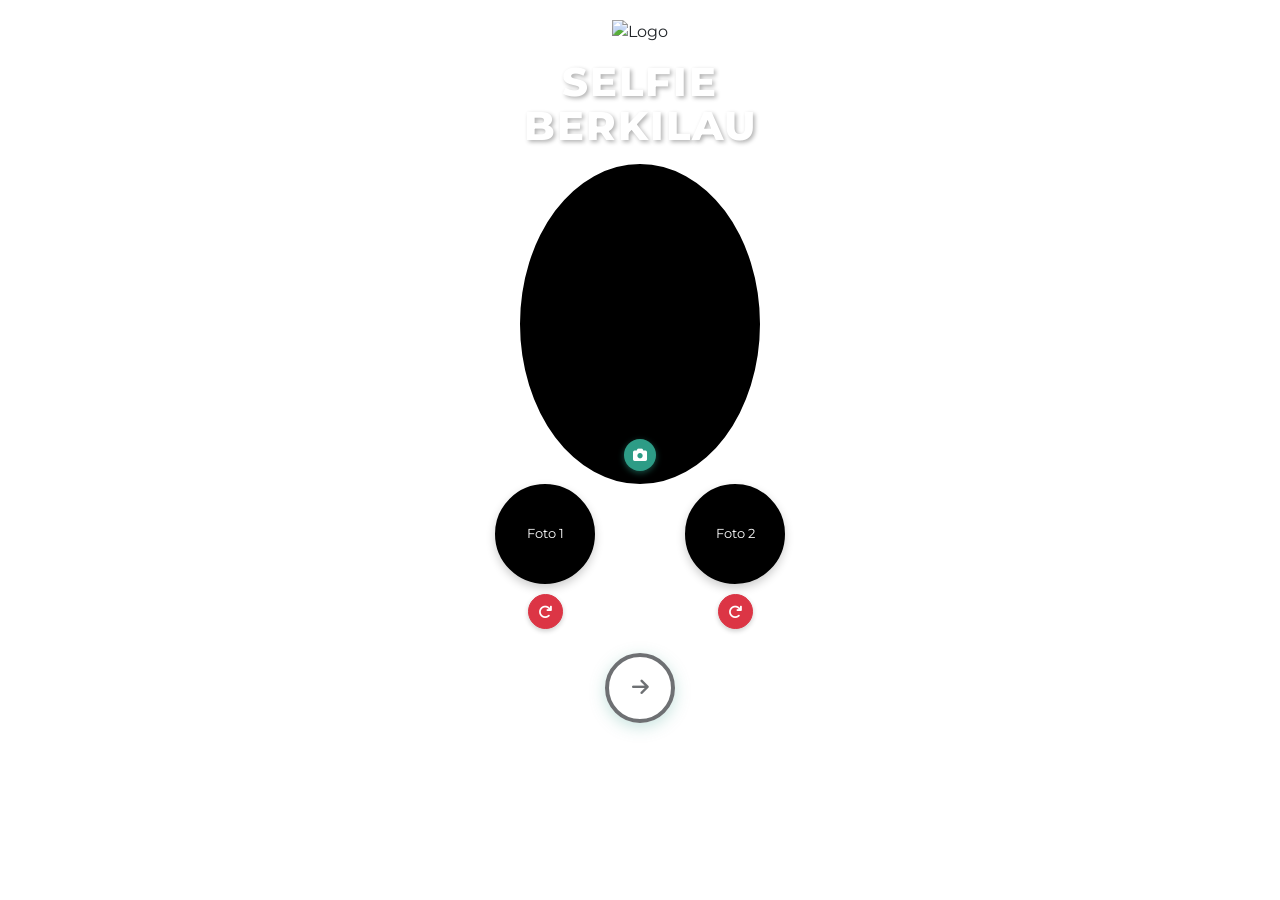
==== commit 849b2815: "update" ====
--- a/frontend/index.html
+++ b/frontend/index.html
@@ -43,7 +43,7 @@
 
         <!-- Camera Display (No Card) -->
         <div class="camera-container position-relative"
-          style="width: 120px !important; height: 155px !important; max-width: 120px; max-height: 155px;">
+          style="width: 240px !important; height: 320px !important; max-width: 240px; max-height: 320px;">
           <video id="video" autoplay playsinline muted></video>
           <div id="face-guide-container" class="face-overlay">
             <div class="face-hole"></div>
@@ -84,7 +84,9 @@
 
         <!-- Next Button -->
         <div class="d-flex justify-content-center mb-5">
-          <button id="to-page-2" class="btn btn-upload" disabled>Lanjut</button>
+          <button id="to-page-2" class="btn btn-upload btn-circle-arrow" disabled>
+            <i class="fas fa-arrow-right"></i>
+          </button>
         </div>
       </div>
     </div>
@@ -109,22 +111,24 @@
 
         <!-- Outfit Selector -->
         <div class="outfit-selector-wrapper w-100">
-          <!-- Category Navigation -->
-          <div
-            class="category-nav bg-white p-3 rounded-4 shadow-sm mb-3 d-flex align-items-center justify-content-between">
-            <button class="btn btn-nav-arrow" id="prev-category">
-              <i class="fas fa-chevron-left"></i>
-            </button>
-            <span class="category-name" id="current-category-name">AKSESORIS</span>
-            <button class="btn btn-nav-arrow" id="next-category">
-              <i class="fas fa-chevron-right"></i>
-            </button>
-          </div>
+          <div class="outfit-control-card">
+            <!-- Category Navigation -->
+            <div
+              class="category-nav bg-white p-3 rounded-4 shadow-sm mb-3 d-flex align-items-center justify-content-between">
+              <button class="btn btn-nav-arrow" id="prev-category">
+                <i class="fas fa-chevron-left"></i>
+              </button>
+              <span class="category-name" id="current-category-name">AKSESORIS</span>
+              <button class="btn btn-nav-arrow" id="next-category">
+                <i class="fas fa-chevron-right"></i>
+              </button>
+            </div>
 
-          <!-- Item Grid -->
-          <div class="bg-white p-3 rounded-4 shadow-sm">
-            <div class="item-grid" id="item-grid">
-              <!-- JS will populate this -->
+            <!-- Item Grid -->
+            <div class="bg-white p-3 rounded-4 shadow-sm">
+              <div class="item-grid" id="item-grid">
+                <!-- JS will populate this -->
+              </div>
             </div>
           </div>
         </div>
--- a/frontend/style.css
+++ b/frontend/style.css
@@ -87,18 +87,19 @@
 
 /* Camera Container - Slightly Larger */
 .camera-container {
-  width: 120px !important;
-  max-width: 120px !important;
-  min-width: 120px !important;
-  height: 155px !important;
-  max-height: 155px !important;
-  min-height: 155px !important;
+  width: 240px !important;
+  max-width: 240px !important;
+  min-width: 240px !important;
+  height: 320px !important;
+  max-height: 320px !important;
+  min-height: 320px !important;
   margin: 0 auto !important;
   padding: 0 !important;
   position: relative;
   overflow: hidden;
   background: #000;
   border-radius: 50%; /* Makes it oval/ellipse */
+  border: 5px solid #000; /* THICK BLACK BORDER */
   display: block;
 }
 
@@ -173,11 +174,15 @@
   color: white;
   font-weight: 700;
   font-size: 1.2rem;
-  padding: 12px 0;
-  width: 100%; /* Full width or fixed width? Design shows wide button */
-  width: 200px;
-  border-radius: 30px;
-  border: 2px solid #fff; /* White border as seen in some designs? check image. Image: Solid green/teal button, text "Upload". */
+  font-size: 1.2rem;
+  padding: 0;
+  width: 70px;
+  height: 70px;
+  display: flex;
+  align-items: center;
+  justify-content: center;
+  border-radius: 50%;
+  border: 4px solid #fff; /* White border as seen in some designs? check image. Image: Solid green/teal button, text "Upload". */
   box-shadow: 0 4px 15px rgba(45, 156, 134, 0.4);
   transition: all 0.3s;
 }
@@ -231,7 +236,7 @@
   height: 100px;
   background-color: #000;
   border-radius: 50%; /* Circle */
-  border: 4px solid #fff;
+  border: 3px solid #000; /* Black Border */
   overflow: hidden;
   position: relative;
   display: flex;
@@ -249,6 +254,18 @@
 .photo-slot .placeholder-text {
   position: absolute;
   z-index: 5;
+}
+
+.retake-btn {
+  width: 35px;
+  height: 35px;
+  border-radius: 50%;
+  padding: 0;
+  display: flex !important; /* Force flex for centering */
+  align-items: center;
+  justify-content: center;
+  margin-top: 10px !important;
+  box-shadow: 0 2px 5px rgba(0,0,0,0.2);
 }
 
 /* Page 2 Layout */
@@ -302,17 +319,21 @@
 
 /* Accessories Layer - Top (hats, etc) */
 .acc-layer {
-  top: 60px;
-  width: 140px;
+  top: -15px;
+  width: auto;
+  min-width: 150px; /* Ensure small wide items span enough */
+  max-width: 190px;
+  max-height: 120px; /* Limit height so tall items don't cover eyes */
   height: auto;
   z-index: 6;
 }
 
 /* Face Layer - Circular, positioned in head area */
+/* Face Layer - Standard Oval (Figma Match) */
 .face-layer {
-  top: 110px;
-  width: 150px;
-  height: 150px;
+  top: 35px; /* Moved UP significantly to fit under hat */
+  width: 170px;
+  height: 200px;
   border-radius: 50%;
   overflow: hidden; /* MASK */
   z-index: 5;
@@ -406,15 +427,22 @@
 
 /* Page 2 Specific Styles */
 .outfit-selector-wrapper {
-  max-width: 400px;
+  max-width: 440px; /* Slightly wider */
+}
+
+.outfit-control-card {
+  background-color: #61d2b4; /* Light Teal from Figma */
+  border-radius: 20px;
+  padding: 15px;
+  box-shadow: 0 4px 15px rgba(0, 0, 0, 0.1);
 }
 
 .category-nav {
   background-color: #ffffff;
-  border-radius: 20px;
-  padding: 14px 20px;
-  box-shadow: 0 6px 15px rgba(0, 0, 0, 0.12);
-  margin-bottom: 15px;
+  border-radius: 15px; /* Slightly reduced radius inside card */
+  padding: 10px 20px;
+  box-shadow: none; /* Removed shadow inside card */
+  margin-bottom: 10px;
 }
 
 .category-name {
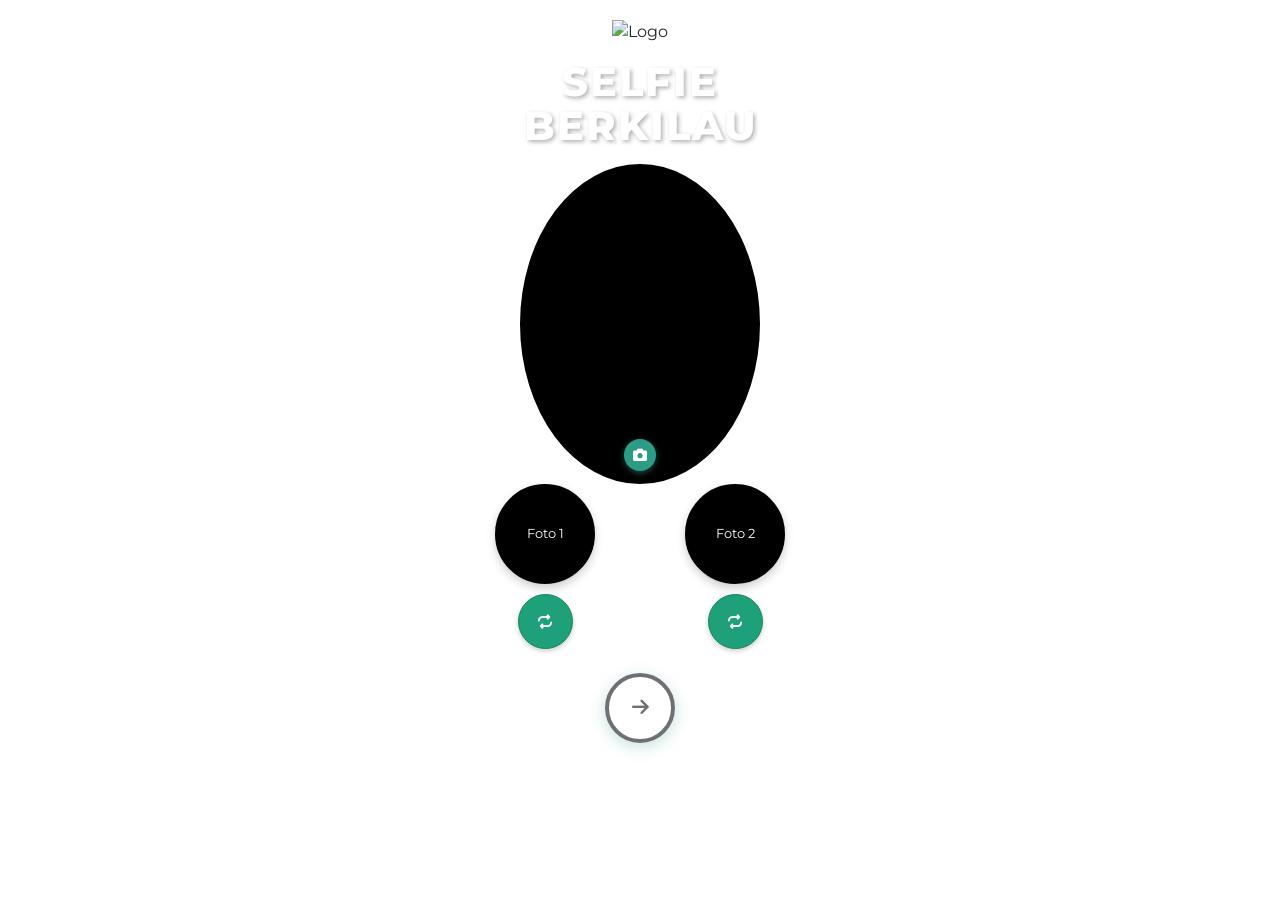
==== commit c8c52da4: "update'" ====
--- a/frontend/index.html
+++ b/frontend/index.html
@@ -67,8 +67,8 @@
               <img id="img-1" src="" alt="Foto 1" style="display:none;" />
               <div class="placeholder-text">Foto 1</div>
             </div>
-            <button class="btn btn-sm btn-danger mt-2 retake-btn" id="retake-1" style="display:none;">
-              <i class="fas fa-redo"></i>
+            <button class="btn btn-sm btn-success mt-2 retake-btn" id="retake-1" style="display:none;">
+              <i class="fas fa-repeat"></i>
             </button>
           </div>
           <div class="col-5 d-flex flex-column align-items-center">
@@ -76,8 +76,8 @@
               <img id="img-2" src="" alt="Foto 2" style="display:none;" />
               <div class="placeholder-text">Foto 2</div>
             </div>
-            <button class="btn btn-sm btn-danger mt-2 retake-btn" id="retake-2" style="display:none;">
-              <i class="fas fa-redo"></i>
+            <button class="btn btn-sm btn-success mt-2 retake-btn" id="retake-2" style="display:none;">
+              <i class="fas fa-repeat i"></i>
             </button>
           </div>
         </div>
--- a/frontend/style.css
+++ b/frontend/style.css
@@ -257,15 +257,16 @@
 }
 
 .retake-btn {
-  width: 35px;
-  height: 35px;
+  width: 55px;
+  height: 55px;
   border-radius: 50%;
   padding: 0;
+  background-color: #1ea17b;
   display: flex !important; /* Force flex for centering */
   align-items: center;
   justify-content: center;
   margin-top: 10px !important;
-  box-shadow: 0 2px 5px rgba(0,0,0,0.2);
+  box-shadow: 0 2px 5px rgba(0, 0, 0, 0.2);
 }
 
 /* Page 2 Layout */
